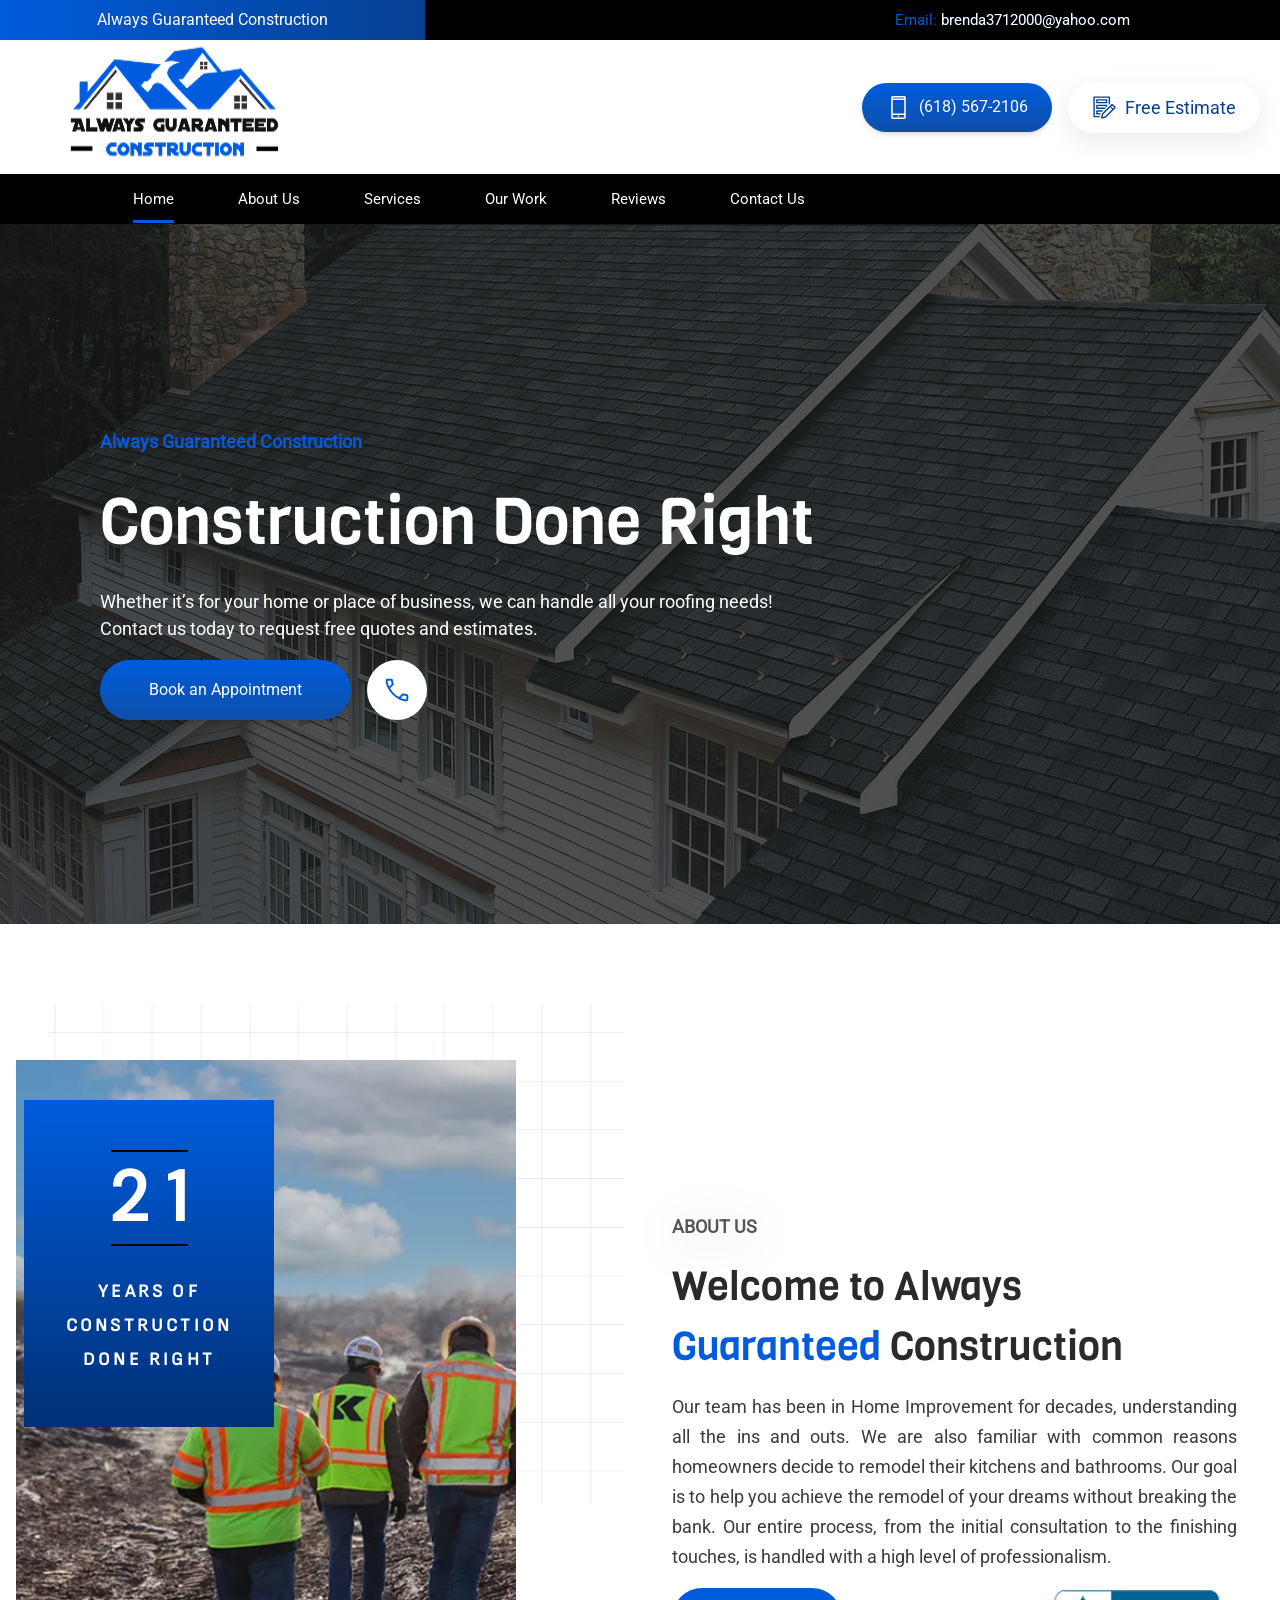
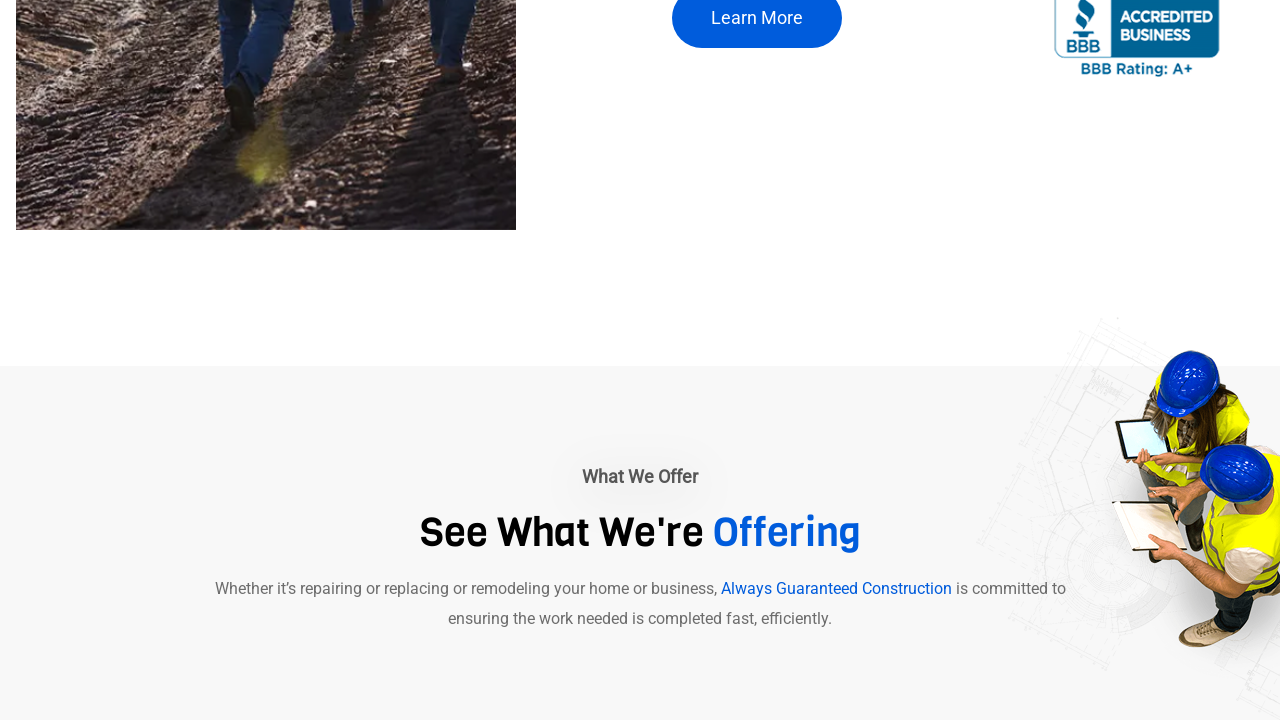
==== pages/home/index.html @ 0f5be9e3 "init" ====
<!DOCTYPE html>
<html lang="en">
  <head>
    <title>Home</title>
    <script src="/assets/js/jquery.js"></script>
    <div data-include="../../includes/head"></div>
  </head>
  <body class="min-h-screen flex flex-col">
    <div data-include="../../includes/navbar"></div>
    <div data-include="hero-section"></div>
    <div data-include="about-us"></div>
    <div data-include="what-we-offer"></div>
  </body>
  <script>
    $(function () {
      console.log("Hello, world!");
      var includes = $("[data-include]");
      $.each(includes, function () {
        var file = $(this).data("include");

        // Adjust path for files outside the current directory
        var filePath = file.startsWith("../")
          ? `${file}.html`
          : `./${file}.html`;

        $(this).load(filePath);
      });
    });
  </script>
</html>
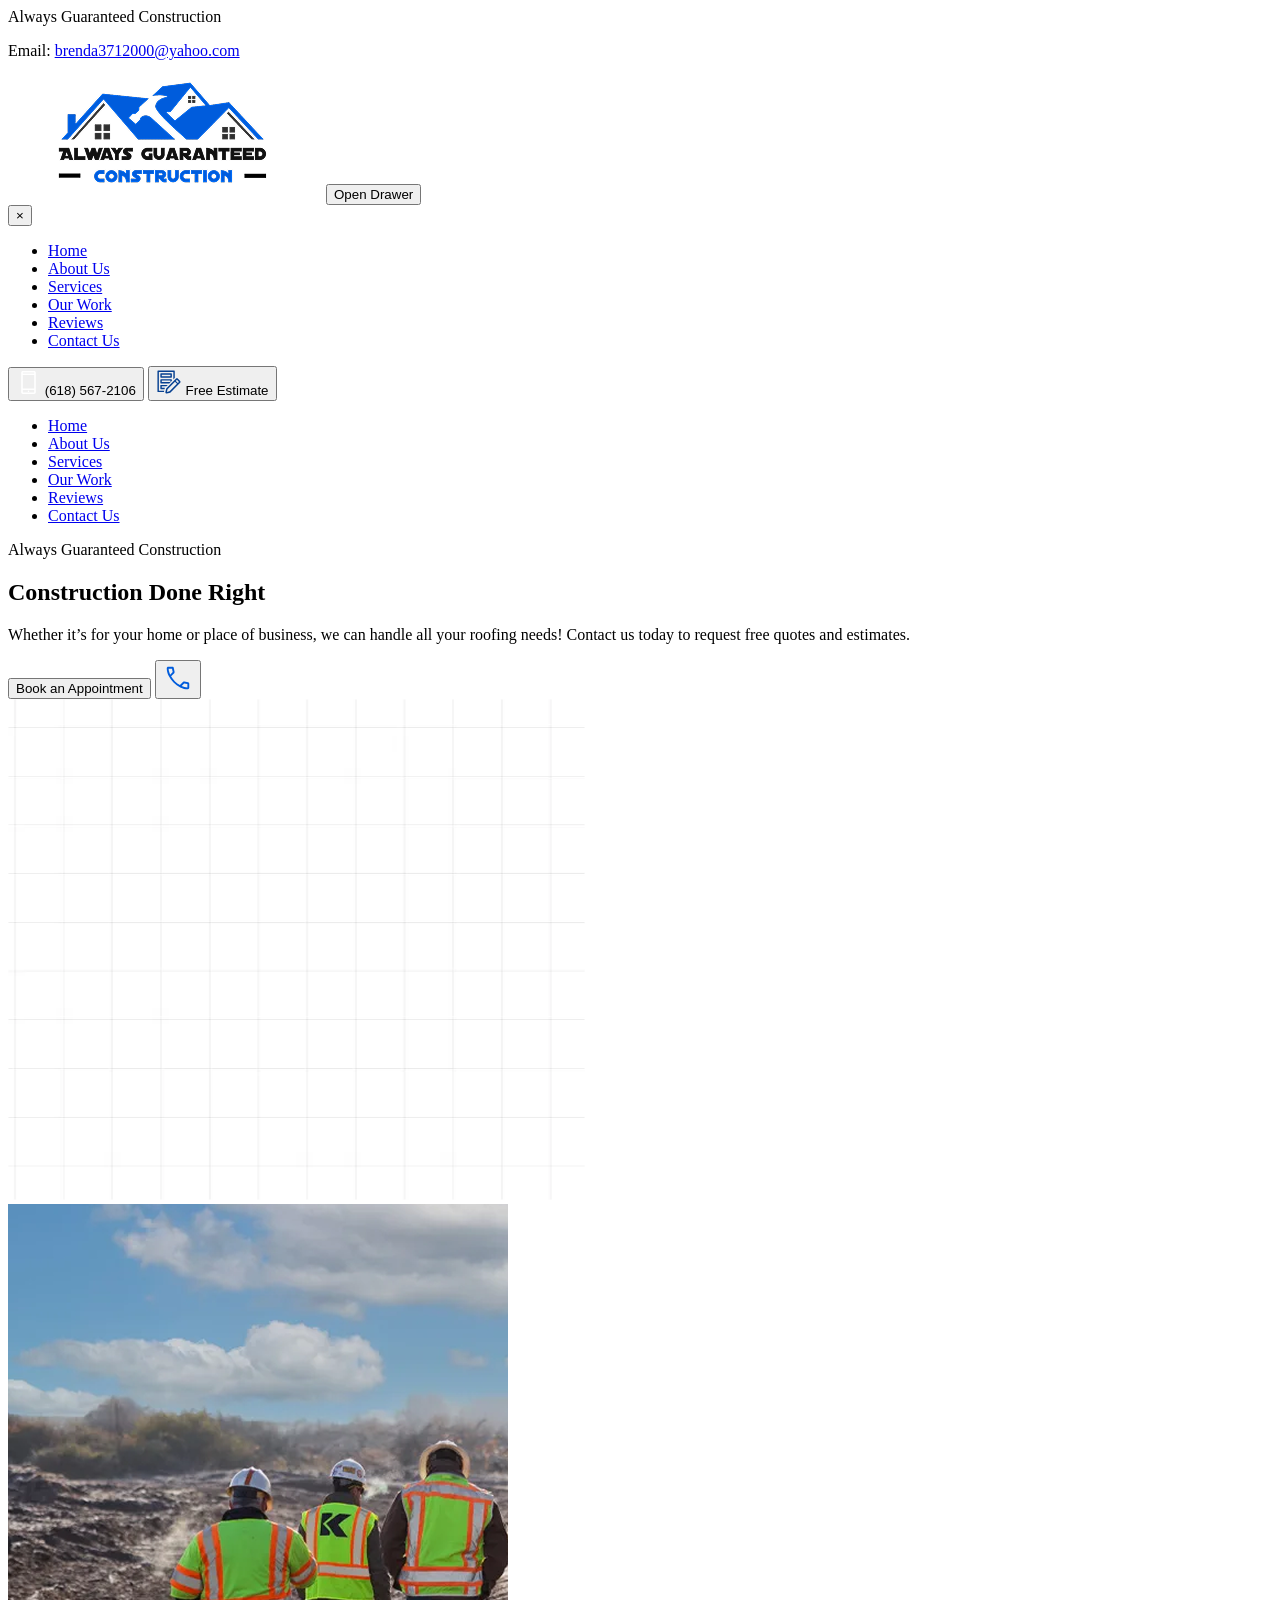
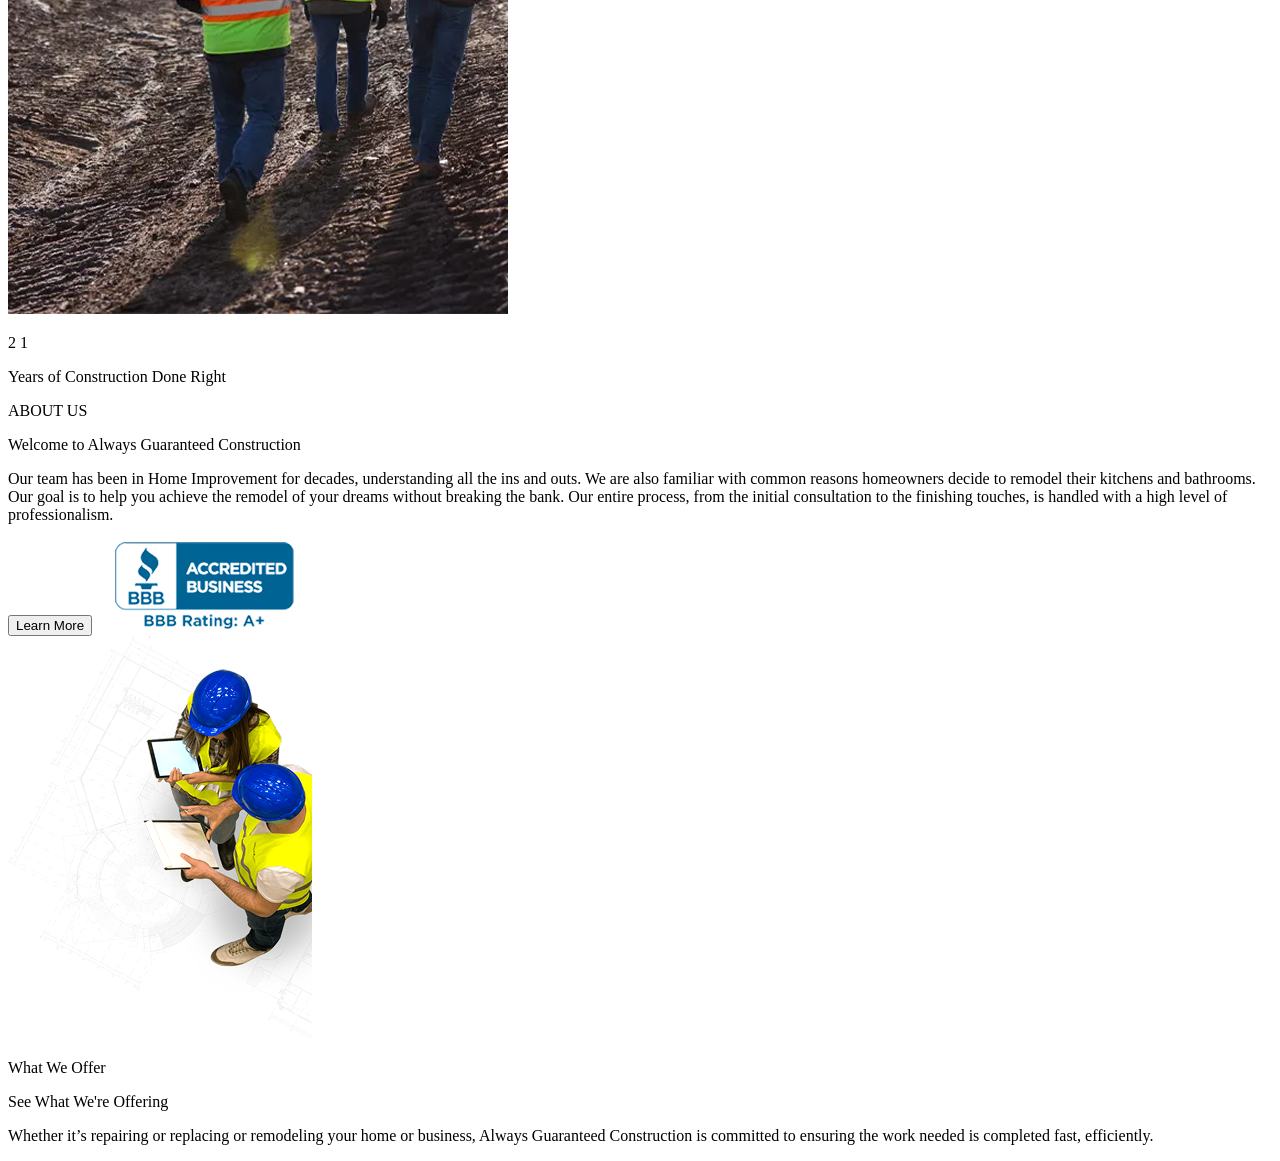
==== commit b27b4d7c: "swiper-module" ====
--- a/pages/home/index.html
+++ b/pages/home/index.html
@@ -3,26 +3,26 @@
   <head>
     <title>Home</title>
     <script src="/assets/js/jquery.js"></script>
-    <div data-include="../../includes/head"></div>
+    <div data-include="/pages/home/includes/head"></div>
   </head>
   <body class="min-h-screen flex flex-col">
-    <div data-include="../../includes/navbar"></div>
-    <div data-include="hero-section"></div>
-    <div data-include="about-us"></div>
-    <div data-include="what-we-offer"></div>
+    <div data-include="/includes/navbar"></div>
+    <div data-include="/pages/home/hero-section"></div>
+    <div data-include="/pages/home/about-us"></div>
+    <div data-include="/pages/home/what-we-offer"></div>
   </body>
   <script>
     $(function () {
       console.log("Hello, world!");
       var includes = $("[data-include]");
+
       $.each(includes, function () {
         var file = $(this).data("include");
 
-        // Adjust path for files outside the current directory
-        var filePath = file.startsWith("../")
-          ? `${file}.html`
-          : `./${file}.html`;
+        // Use the file path directly from the root
+        var filePath = file + ".html"; // Automatically append ".html" to the path
 
+        // Dynamically load the file content
         $(this).load(filePath);
       });
     });
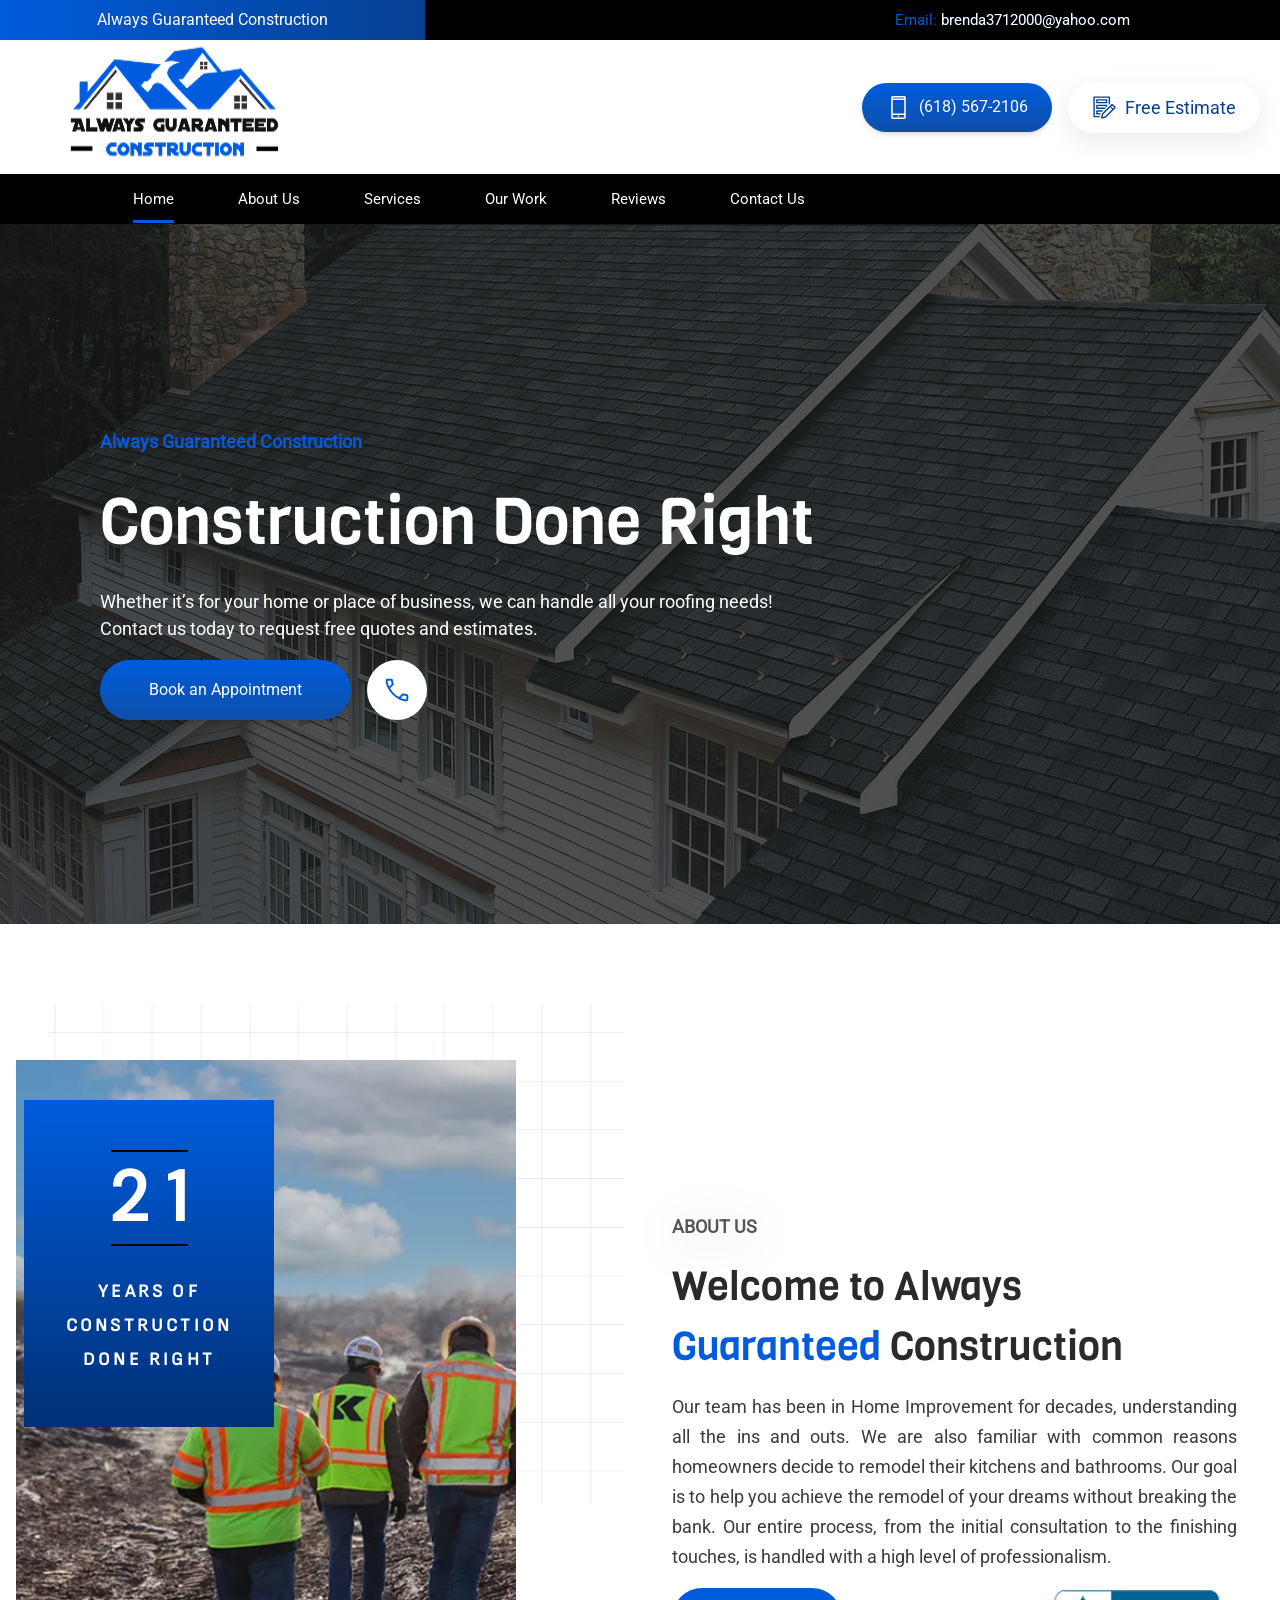
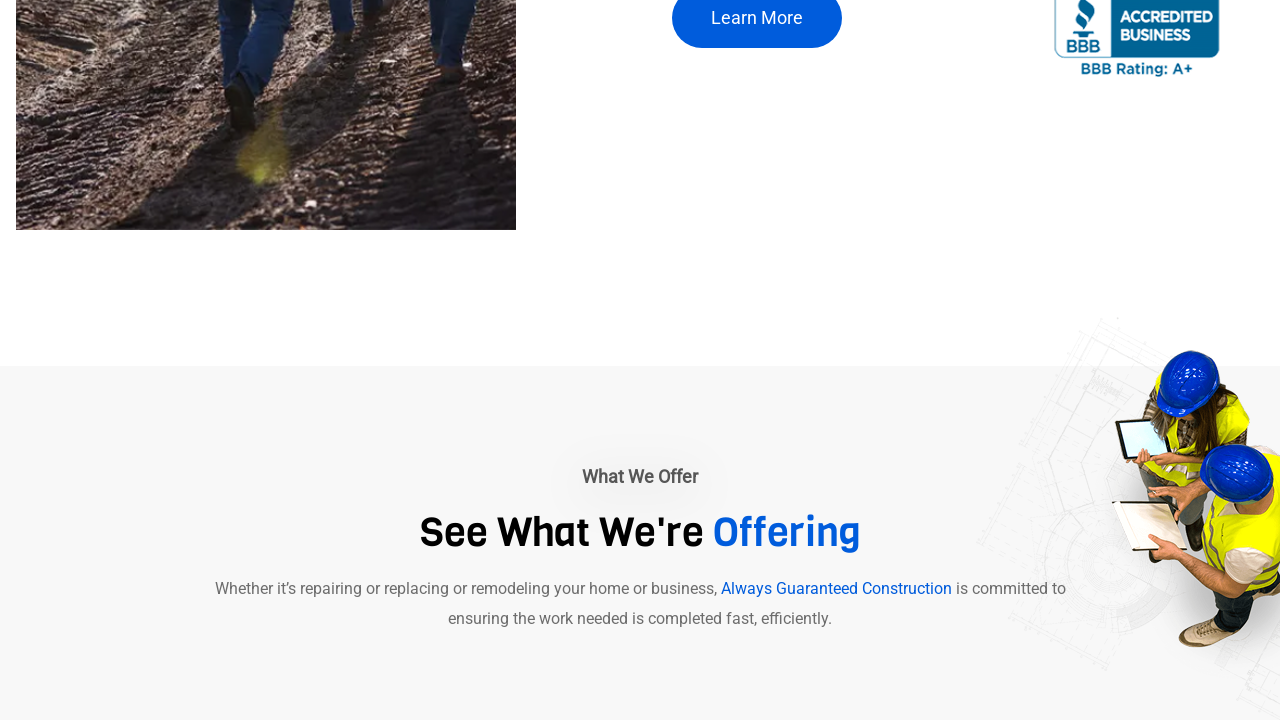
==== commit 9d581010: "header-path" ====
--- a/pages/home/index.html
+++ b/pages/home/index.html
@@ -3,13 +3,13 @@
   <head>
     <title>Home</title>
     <script src="/assets/js/jquery.js"></script>
-    <div data-include="/pages/home/includes/head"></div>
+    <div data-include="/includes/head"></div>
   </head>
   <body class="min-h-screen flex flex-col">
     <div data-include="/includes/navbar"></div>
     <div data-include="/pages/home/hero-section"></div>
     <div data-include="/pages/home/about-us"></div>
-    <div data-include="/pages/home/what-we-offer"></div>
+    <div data-include="what-we-offer"></div>
   </body>
   <script>
     $(function () {
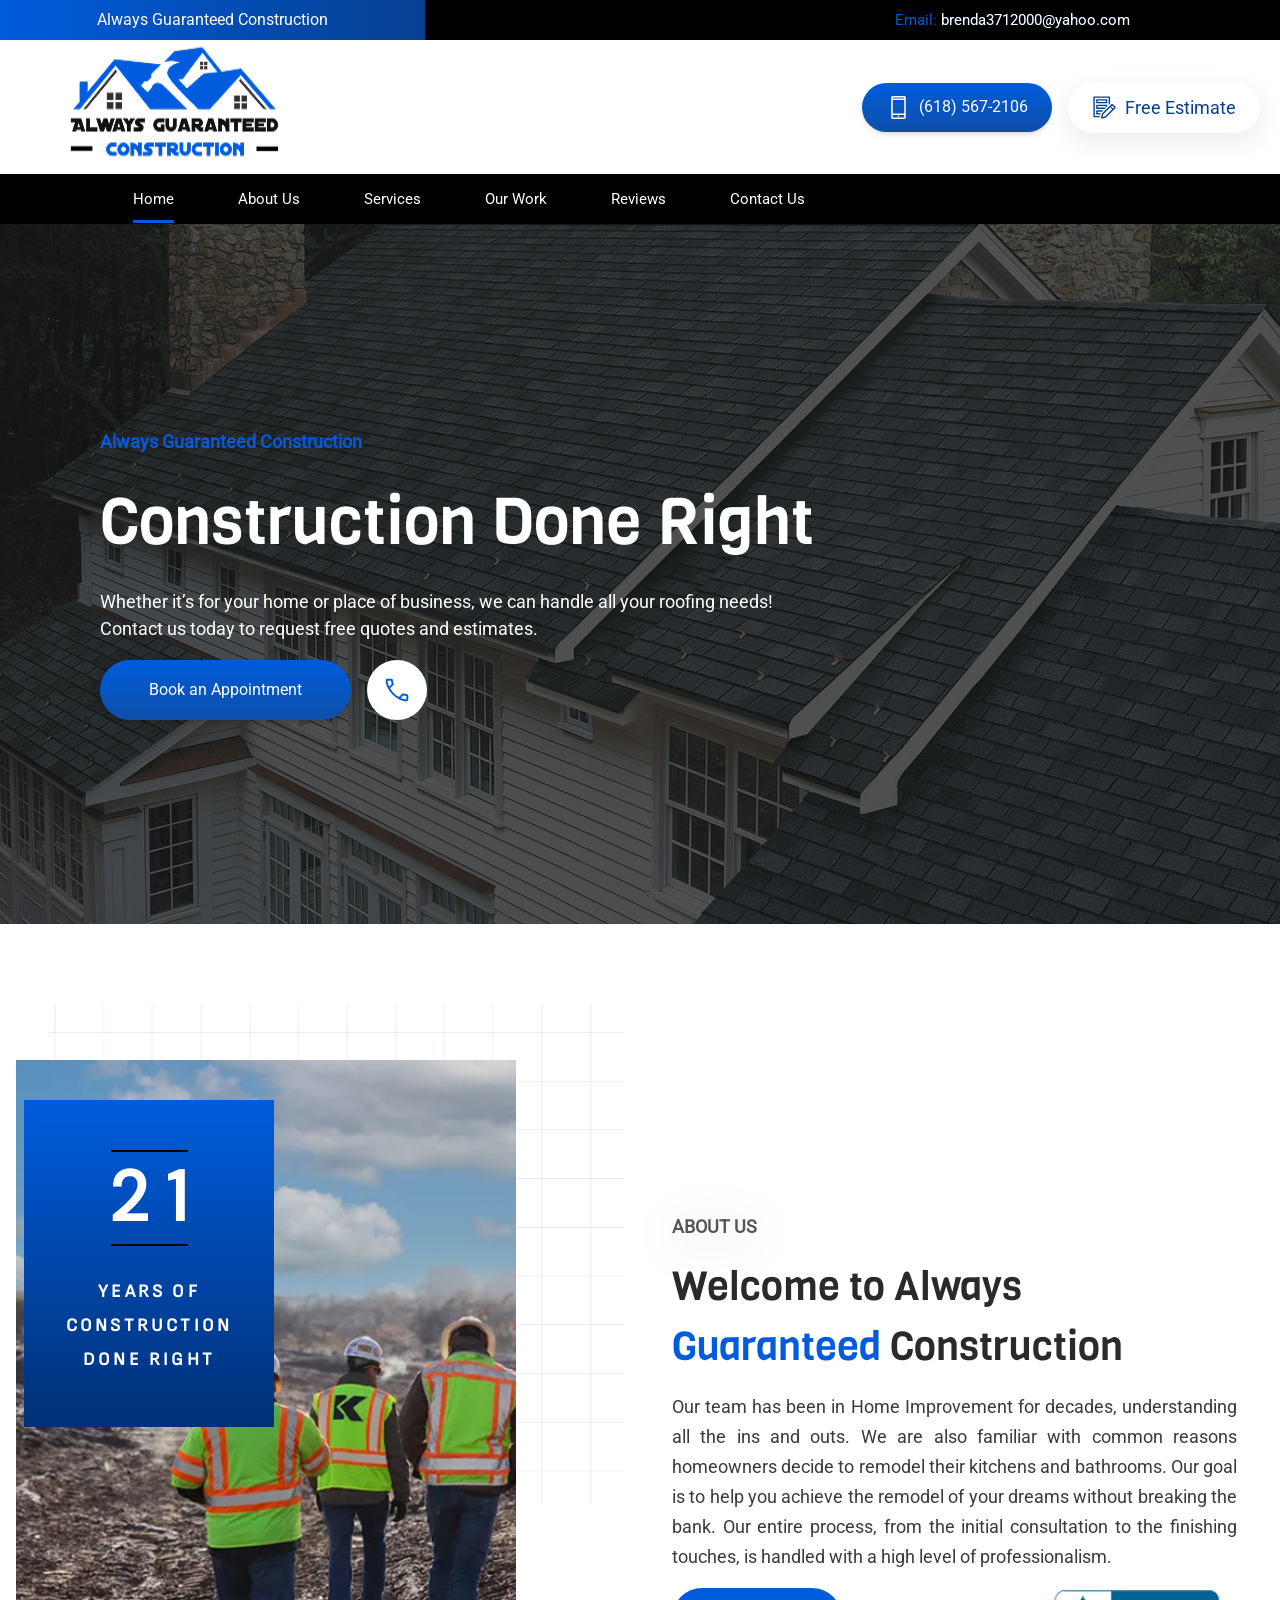
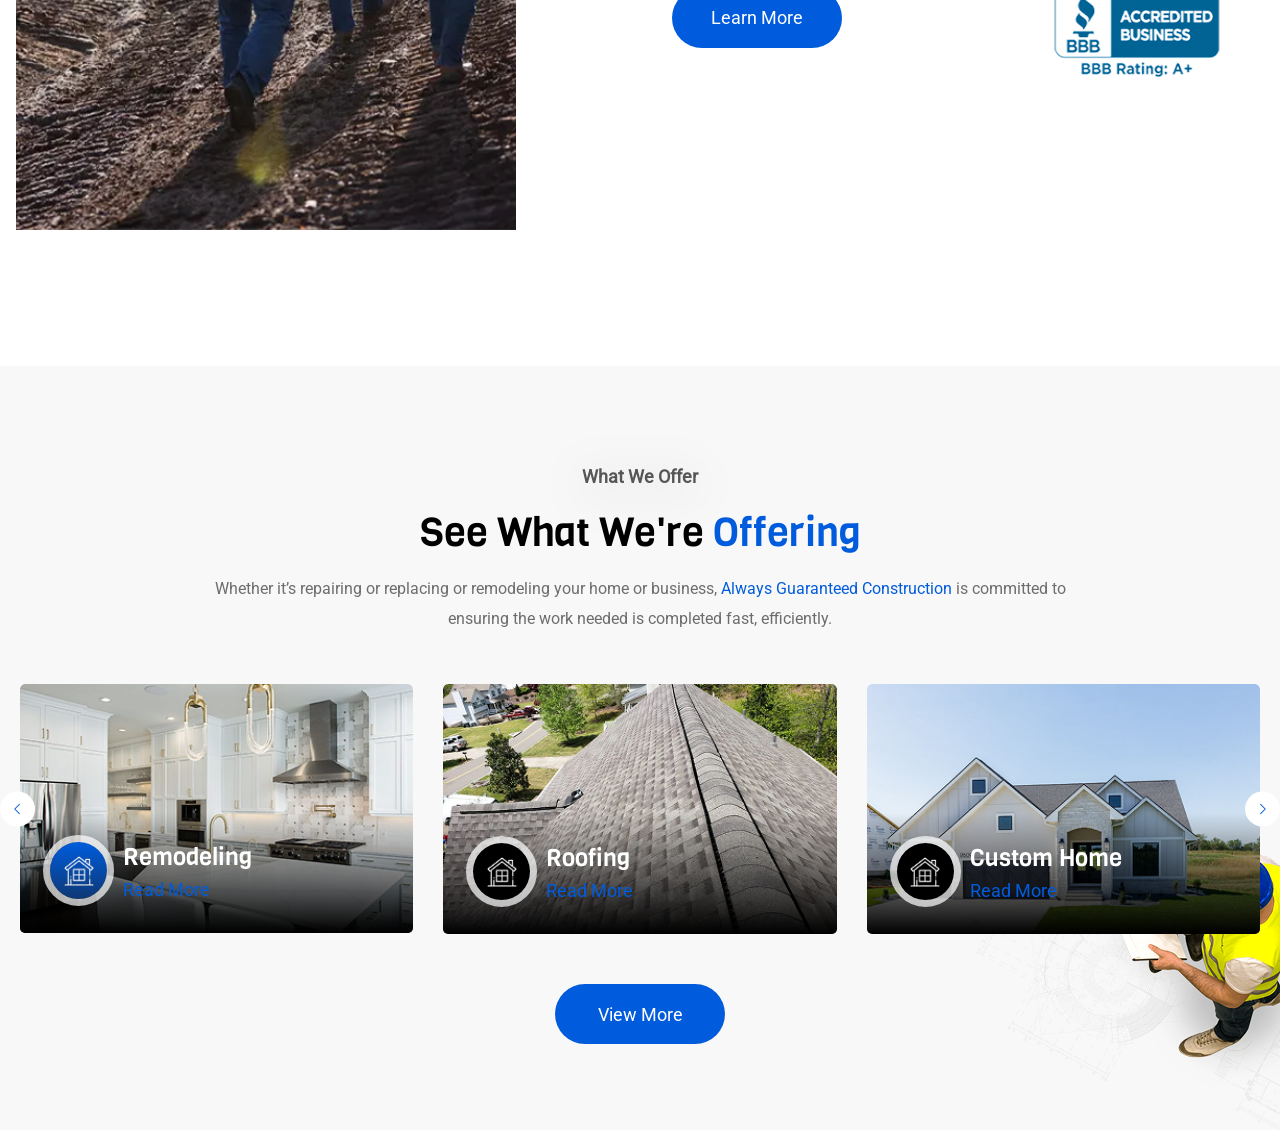
==== commit 34afd25e: "what-we-offer section" ====
--- a/pages/home/index.html
+++ b/pages/home/index.html
@@ -9,7 +9,7 @@
     <div data-include="/includes/navbar"></div>
     <div data-include="/pages/home/hero-section"></div>
     <div data-include="/pages/home/about-us"></div>
-    <div data-include="what-we-offer"></div>
+    <div data-include="/pages/home/what-we-offer"></div>
   </body>
   <script>
     $(function () {
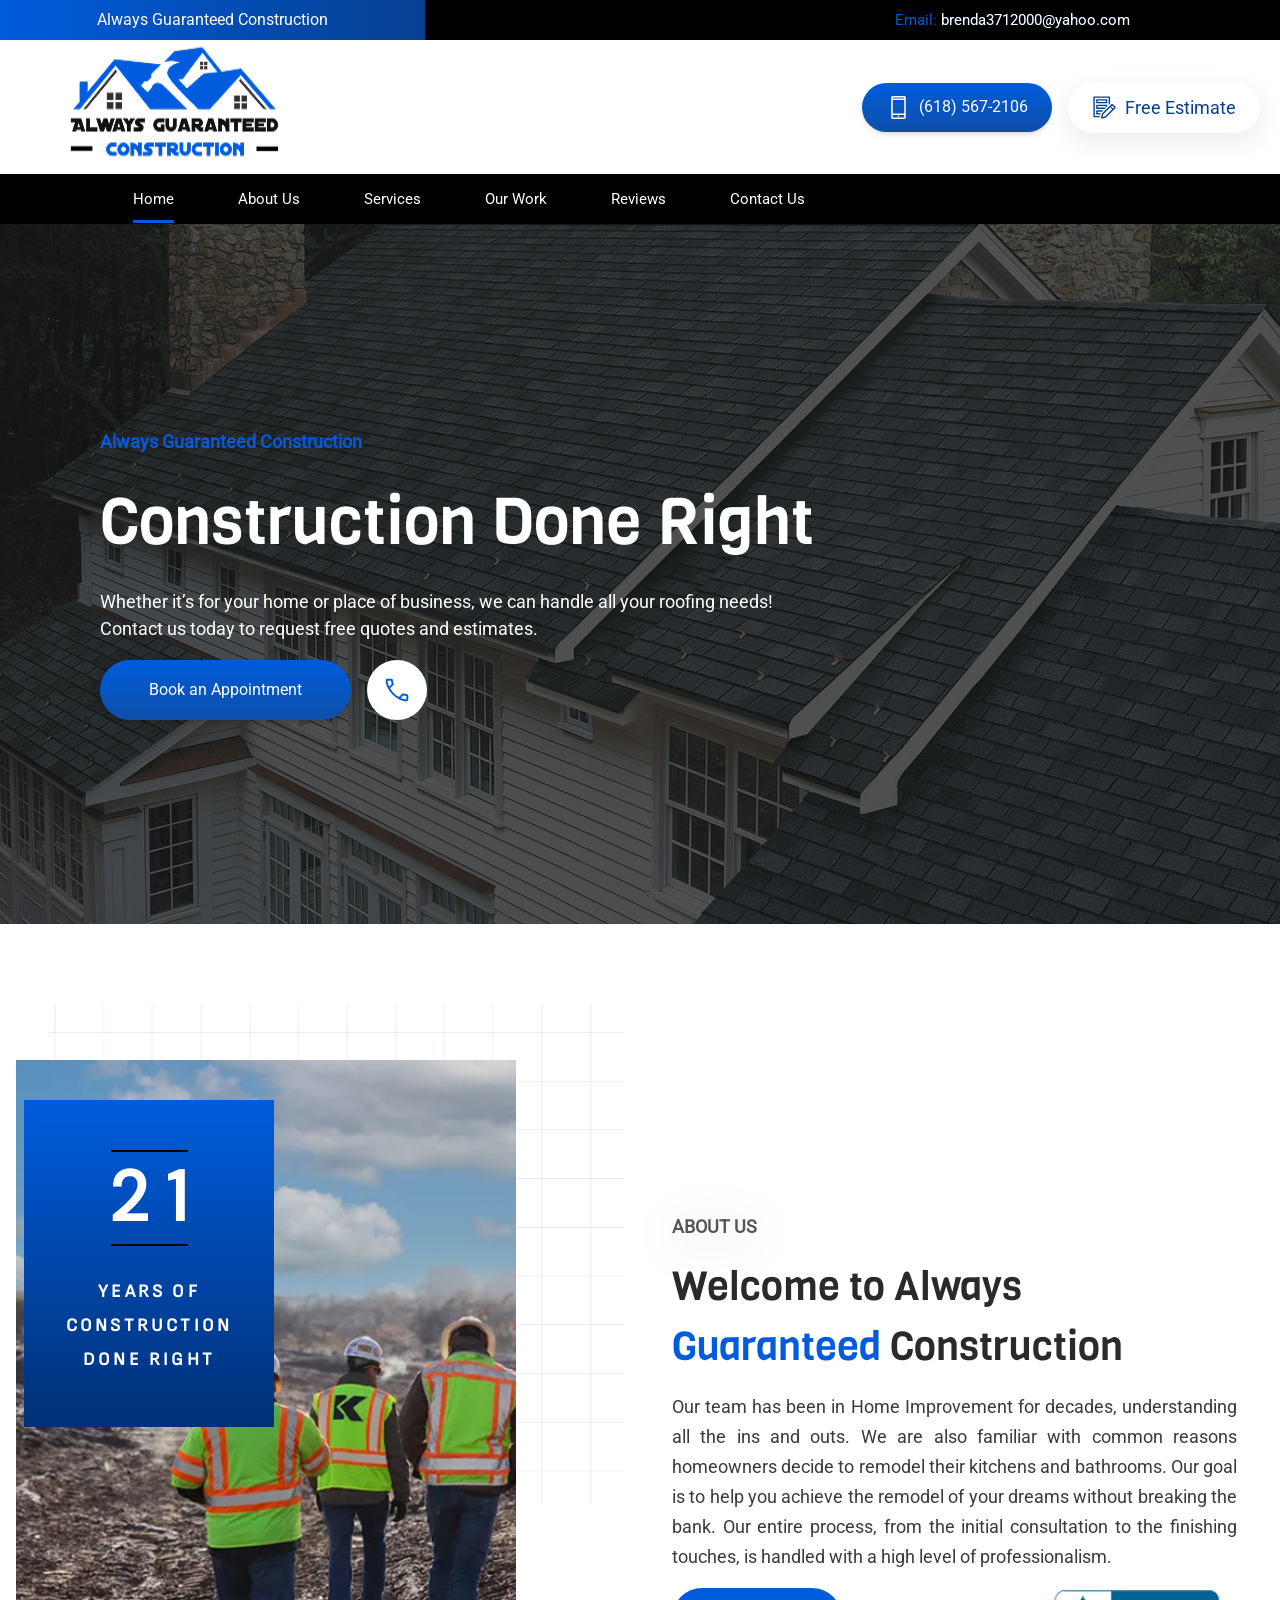
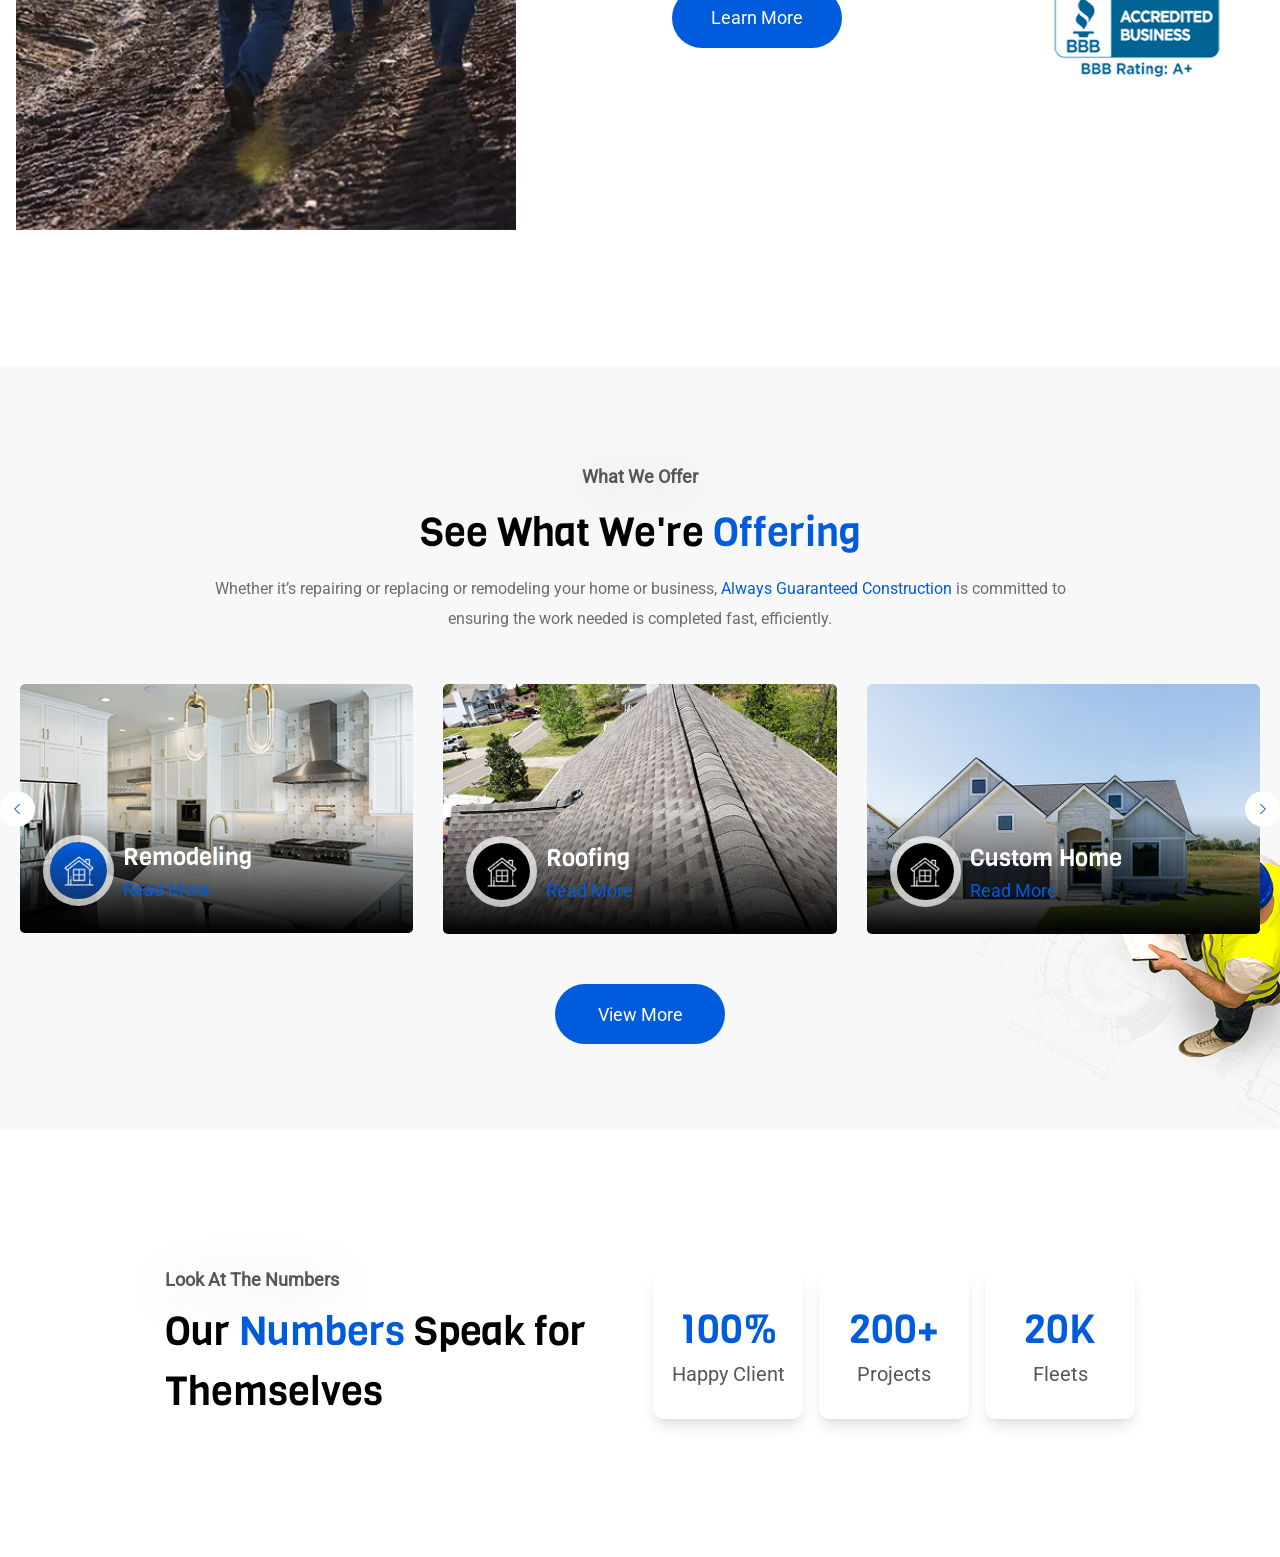
==== commit 898c7dc7: "numbers" ====
--- a/pages/home/index.html
+++ b/pages/home/index.html
@@ -10,6 +10,7 @@
     <div data-include="/pages/home/hero-section"></div>
     <div data-include="/pages/home/about-us"></div>
     <div data-include="/pages/home/what-we-offer"></div>
+    <div data-include="/pages/home/numbers"></div>
   </body>
   <script>
     $(function () {
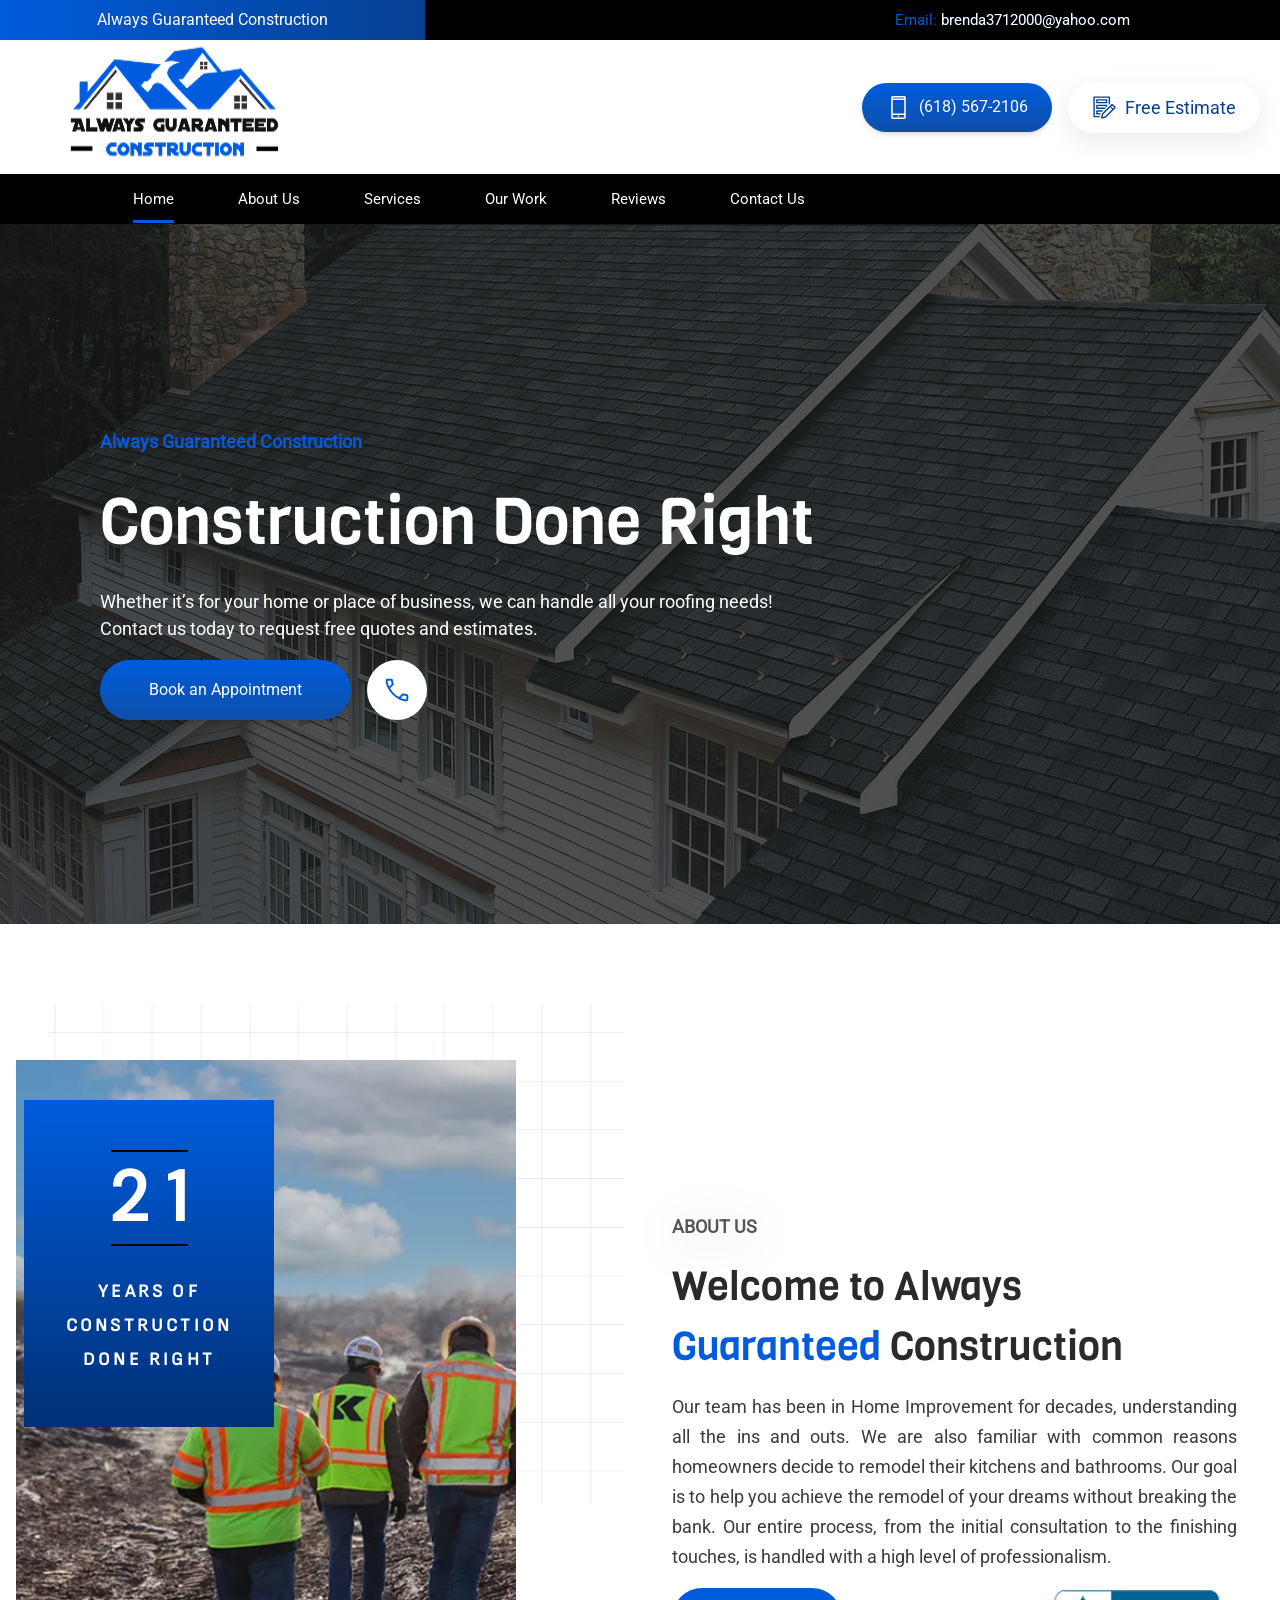
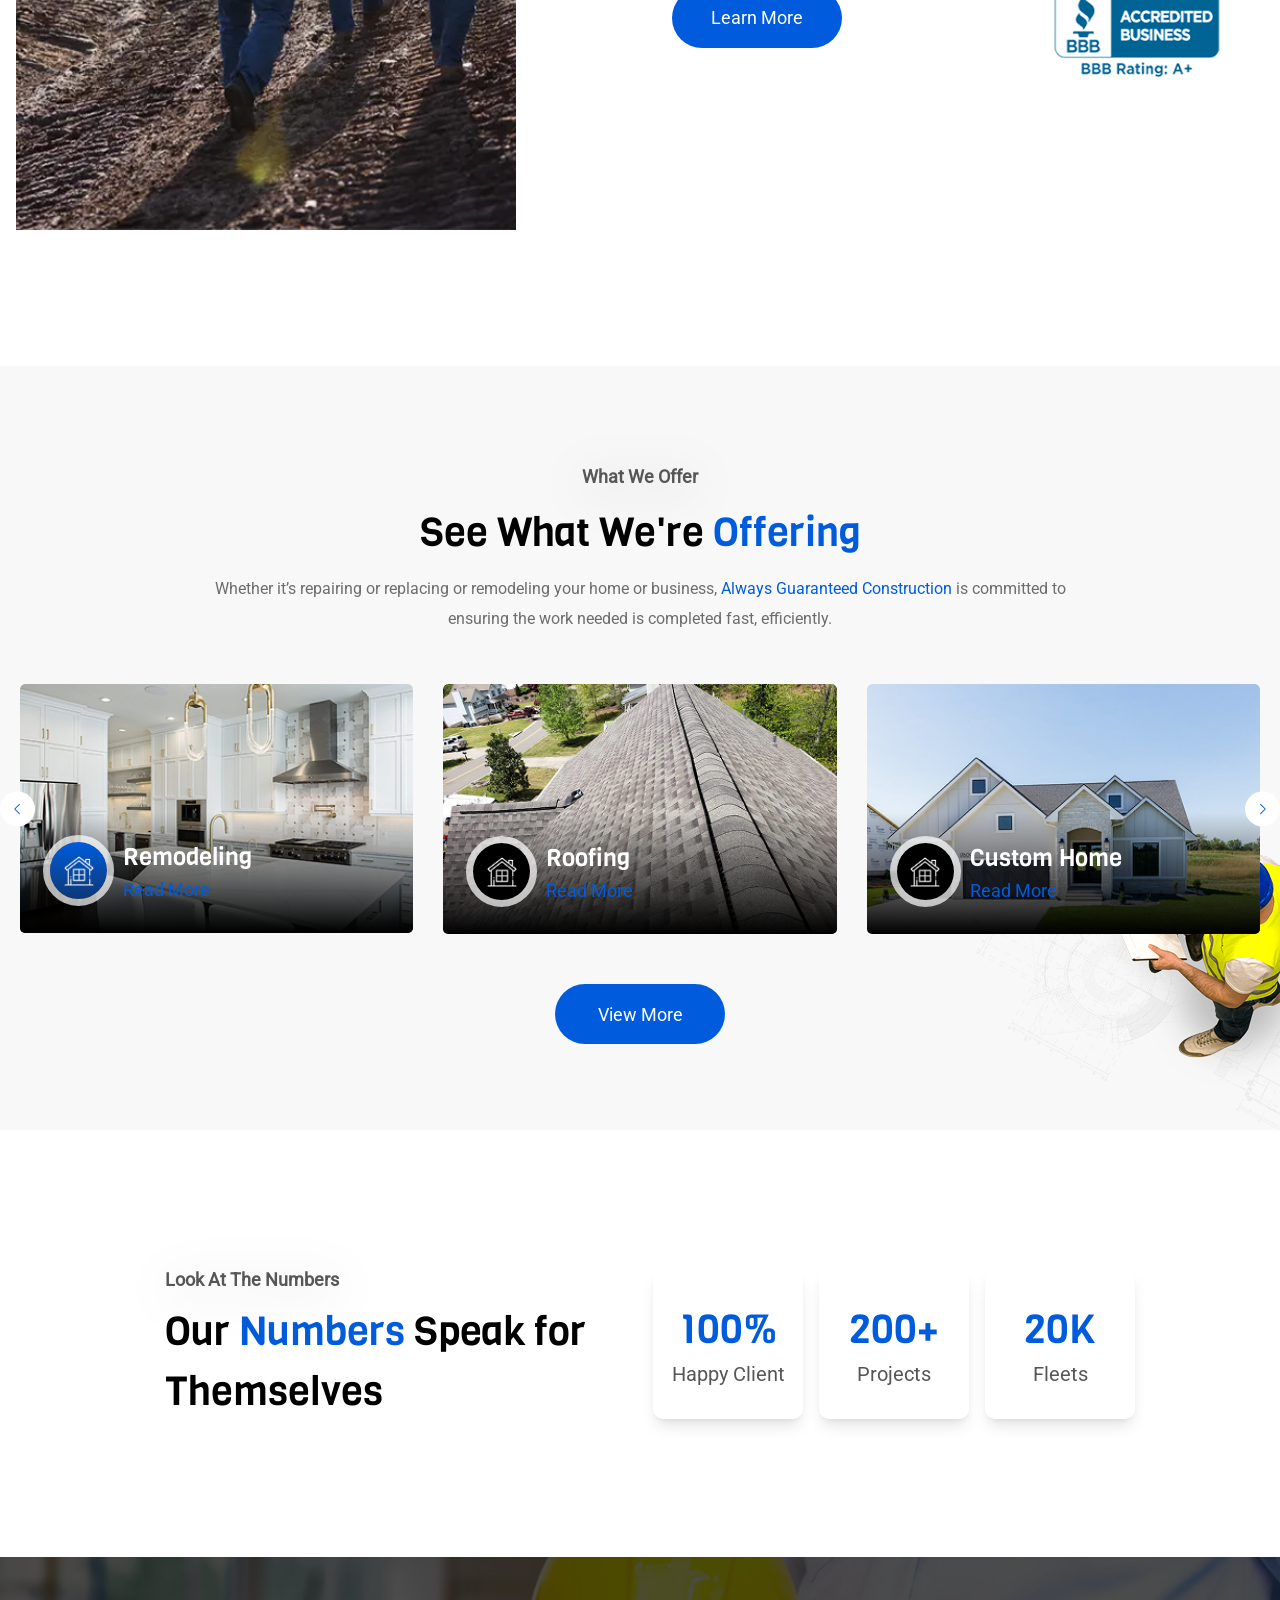
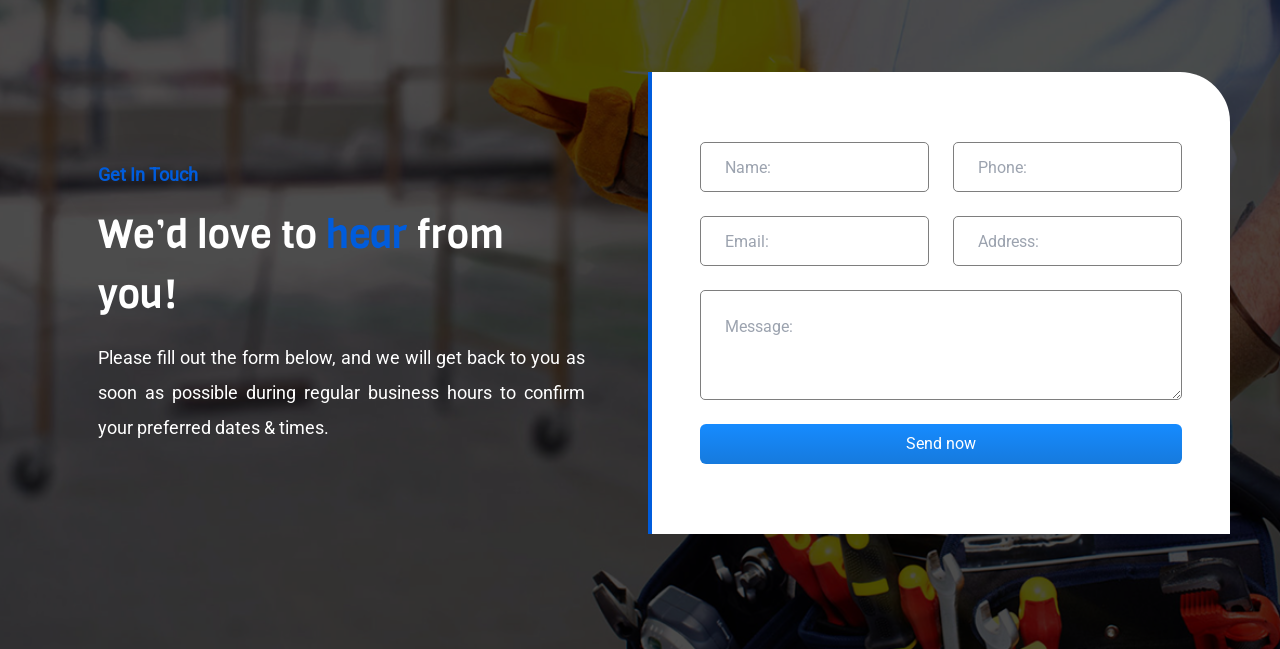
==== commit c6c41f5d: "get in touch section" ====
--- a/pages/home/index.html
+++ b/pages/home/index.html
@@ -11,6 +11,7 @@
     <div data-include="/pages/home/about-us"></div>
     <div data-include="/pages/home/what-we-offer"></div>
     <div data-include="/pages/home/numbers"></div>
+    <div data-include="/pages/home/get-in-touch"></div>
   </body>
   <script>
     $(function () {
